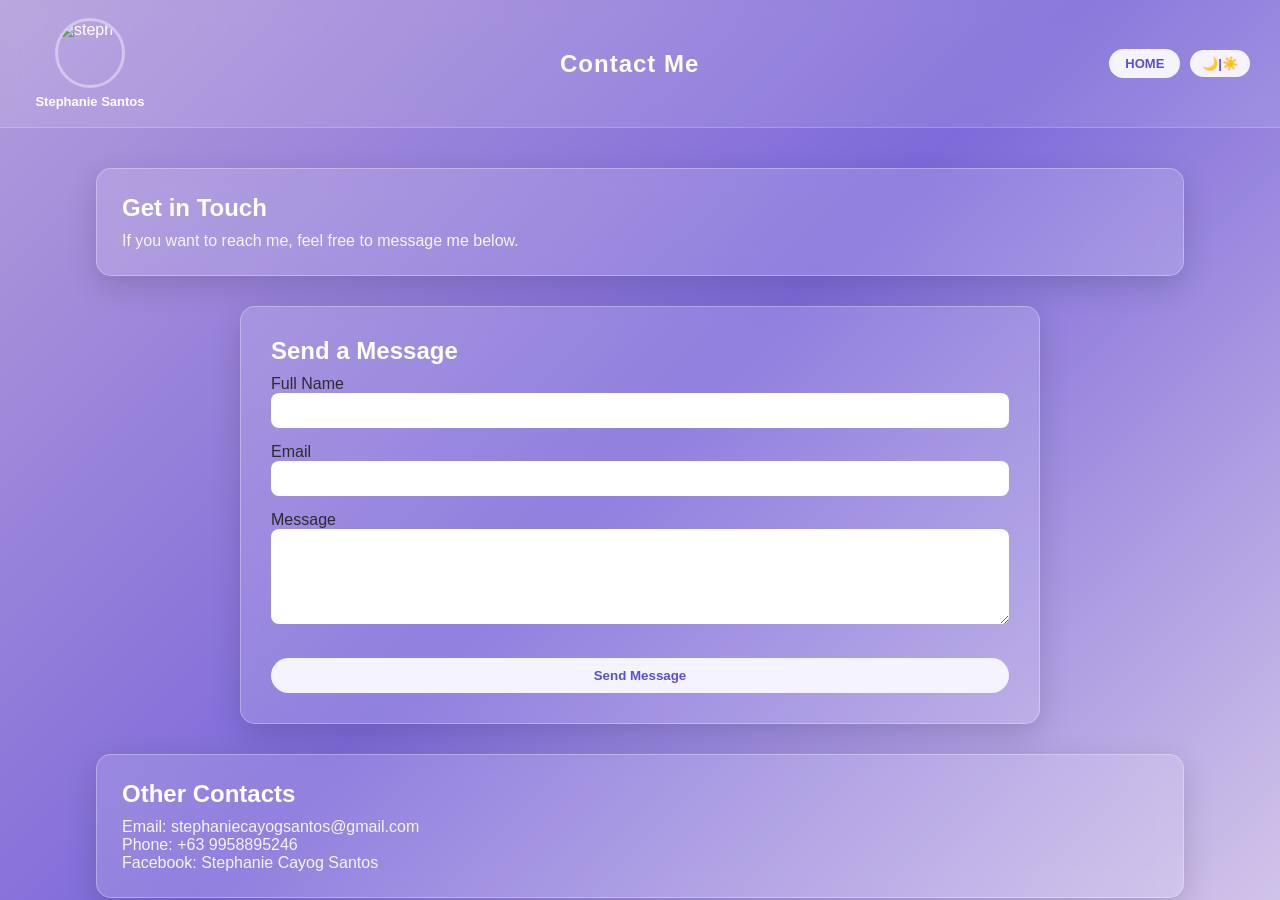
==== contact.html @ 36067a89 "Add files via upload" ====
<!DOCTYPE html>
<html lang="en">
<head>
<meta charset="UTF-8">
<title>Contact | Stephanie Santos</title>
<link rel="stylesheet" href="style.css">
<script src="controller.js" defer></script>
</head>

<body>

<header>
  <!-- LEFT: photo + name -->
  <div class="header-left">
    <img src="images/steph.jpg" alt="steph">
    <p>Stephanie Santos</p>
  </div>
 
  <!-- CENTER: title -->
  <div class="header-center">
    <h1>Contact Me</h1>
  </div>
 
  <!-- RIGHT: buttons -->
  <div class="header-right">
    <a href="index.html" id="homeBtn">HOME</a>
    <button id="logoutBtn" style="display:none;">LOGOUT</button>
    <button id="darkToggle">🌙|☀️</button>
  </div>
</header>

<div class="container">

<div class="card">
    <h2>Get in Touch</h2>
    <p>If you want to reach me, feel free to message me below.</p>
</div>

<div class="card contact-form">
    <h2>Send a Message</h2>

    <label>Full Name</label>
    <input type="text" id="contactName">

    <label>Email</label>
    <input type="email" id="contactEmail">

    <label>Message</label>
    <textarea id="contactMessage" rows="5"></textarea>

    <button onclick="submitContact()">Send Message</button>

    <div id="formMessage"></div>
</div>

<div class="card">
    <h2>Other Contacts</h2>
    <p>Email: stephaniecayogsantos@gmail.com</p>
    <p>Phone: +63 9958895246</p>
    <p>Facebook: Stephanie Cayog Santos</p>
</div>

</div>

</body>
</html>
---- style.css ----
/* ===== RESET ===== */
*{
  margin:0;
  padding:0;
  box-sizing:border-box;
  font-family: 'Segoe UI', Tahoma, Geneva, Verdana, sans-serif;
}

/* ===== BODY (IMPROVED LIGHT MODE) ===== */
body{
  background: linear-gradient(135deg, #b39ddb, #7e6ad9, #d1c4e9);
  min-height:100vh;
  color:#2c2c2c;
}

/* ===== HEADER ===== */
header {
  display: flex;
  flex-direction: row;
  align-items: center;
  justify-content: space-between;

  background: rgba(255,255,255,0.10);
  backdrop-filter: blur(10px);

  padding: 18px 30px;
  border-bottom: 1px solid rgba(255,255,255,0.2);
  color: white;
}

/* LEFT — photo + name */
.header-left {
  display: flex;
  flex-direction: column;
  align-items: center;
  gap: 6px;
  min-width: 120px;
}

.header-left img {
  width: 70px;
  height: 70px;
  border-radius: 50%;
  border: 3px solid rgba(255,255,255,0.4);
}

.header-left p {
  font-weight: bold;
  font-size: 13px;
  color: white;
  margin: 0;
}

/* CENTER — title */
.header-center {
  flex: 1;
  text-align: center;
}

.header-center h1 {
  font-size: 24px;
  color: white;
  letter-spacing: 1px;
}

/* RIGHT — buttons */
.header-right {
  display: flex;
  flex-direction: row;
  align-items: center;
  gap: 10px;
  min-width: 120px;
  justify-content: flex-end;
}


/* ===== SMALL HEADER BUTTONS ===== */
#registerBtn,
#logoutBtn,
#homeBtn,
#darkToggle {
  width: auto;
  padding: 7px 16px;
  font-size: 13px;
  border-radius: 15px;
  border: none;
  cursor: pointer;
  margin: 0;
  display: inline-block;

  background: #f5f3ff;
  color: #5a4fcf;
  font-weight: bold;
  transition: 0.3s;
  text-decoration: none;
}

#registerBtn:hover,
#logoutBtn:hover,
#homeBtn:hover,
#darkToggle:hover {
  background: #d1c4e9;
}

/* ===== CONTAINER ===== */
.container{
  width:85%;
  margin:40px auto;
  text-align:center;
}

/* TITLE */
.container h1{
  color:white;
  margin-bottom:20px;
}

/* ===== CARD ===== */
.card{
  background: rgba(255,255,255,0.15);
  backdrop-filter: blur(12px);

  padding:25px;
  margin-bottom:20px;
  border-radius:15px;

  box-shadow:0 10px 30px rgba(0,0,0,0.15);
  border:1px solid rgba(255,255,255,0.3);

  text-align:left;
  transition:0.3s;
}

.card:hover{
  transform: translateY(-5px);
}

/* CARD TITLE */
.card h2{
  color:white;
  margin-bottom:10px;
}

/* TEXT */
.card p{
  color:#f5f5f5;
}

/* LINKS */
.card a{
  display:inline-block;
  margin-top:10px;
  padding:8px 15px;

  background:#f5f3ff;
  color:#5a4fcf;

  text-decoration:none;
  border-radius:20px;
  font-weight:bold;
  transition:0.3s;
}

.card a:hover{
  background:#d1c4e9;
}

.link-btn{
  display:block;
  text-align:center;
  margin-top:10px;
  color:#fff;
  text-decoration:none;
  font-weight:bold;
}

.link-btn:hover{
  text-decoration:underline;
}

/* ===== LOGIN / REGISTER ===== */
.login-container{
  width:350px;
  margin:80px auto;

  background: rgba(255,255,255,0.15);
  backdrop-filter: blur(12px);

  padding:30px;
  border-radius:15px;

  box-shadow:0 10px 30px rgba(0,0,0,0.15);
}

#registerBtn{
  display:inline-block;
  text-align:center;
}

/* TITLE */
.login-container h1{
  text-align:center;
  margin-bottom:20px;
  color:white;
}

/* LABEL */
.login-container label{
  display:block;
  margin-top:10px;
  font-weight:bold;
  color:white;
}

/* INPUT */
.login-container input{
  width:100%;
  padding:10px;
  margin-top:5px;
  margin-bottom:10px;

  border:none;
  border-radius:8px;
  outline:none;
}

/* PASSWORD BOX */
.password-box{
  display:flex;
  align-items:center;
  gap:10px;
}

/* SHOW BUTTON */
.show-btn{
  font-size:12px;
  cursor:pointer;
  color:white;
}

/* BUTTON */
button{
  width:100%;
  padding:10px;
  margin-top:15px;

  background:#f5f3ff;
  color:#5a4fcf;

  border:none;
  border-radius:20px;
  font-weight:bold;
  cursor:pointer;
  transition:0.3s;
}

button:hover{
  background:#d1c4e9;
}

/* DARK TOGGLE (SMALL) */
#darkToggle{
  width:auto;
  padding:6px 12px;
  font-size:13px;
  margin:10px auto;
  display:block;
}

/* MESSAGE BOX */
.message-box{
  margin-top:15px;
  padding:10px;
  border-radius:8px;
  font-size:14px;
  text-align:center;
}

/* ===== CONTACT FORM ===== */
.contact-form {
  background: rgba(255,255,255,0.15);
  backdrop-filter: blur(10px);

  padding: 30px;
  max-width: 800px;
  margin: 30px auto;
  border-radius: 15px;
}

.contact-form input,
.contact-form textarea{
  width:100%;
  padding:10px;
  margin-bottom:15px;
  border:none;
  border-radius:8px;
  outline:none;
}

/* ===== DARK MODE ===== */
body.dark-mode{
  background: linear-gradient(135deg, #0f0c29, #302b63, #24243e);
  color:#f5f5f5;
}

body.dark-mode header{
  background: rgba(0,0,0,0.3);
}

body.dark-mode .card,
body.dark-mode .login-container,
body.dark-mode .contact-form{
  background: rgba(0,0,0,0.4);
  border:1px solid rgba(255,255,255,0.1);
}

body.dark-mode .card p{
  color:#ddd;
}

body.dark-mode button,
body.dark-mode .card a{
  background:#8675A9;
  color:white;
}

body.dark-mode button:hover,
body.dark-mode .card a:hover{
  background:#C3AED6;
  color:black;
}

/* ===== RESPONSIVE ===== */
@media(max-width:768px){
  .container{
    width:95%;
  }

  .login-container{
    width:90%;
  }
}
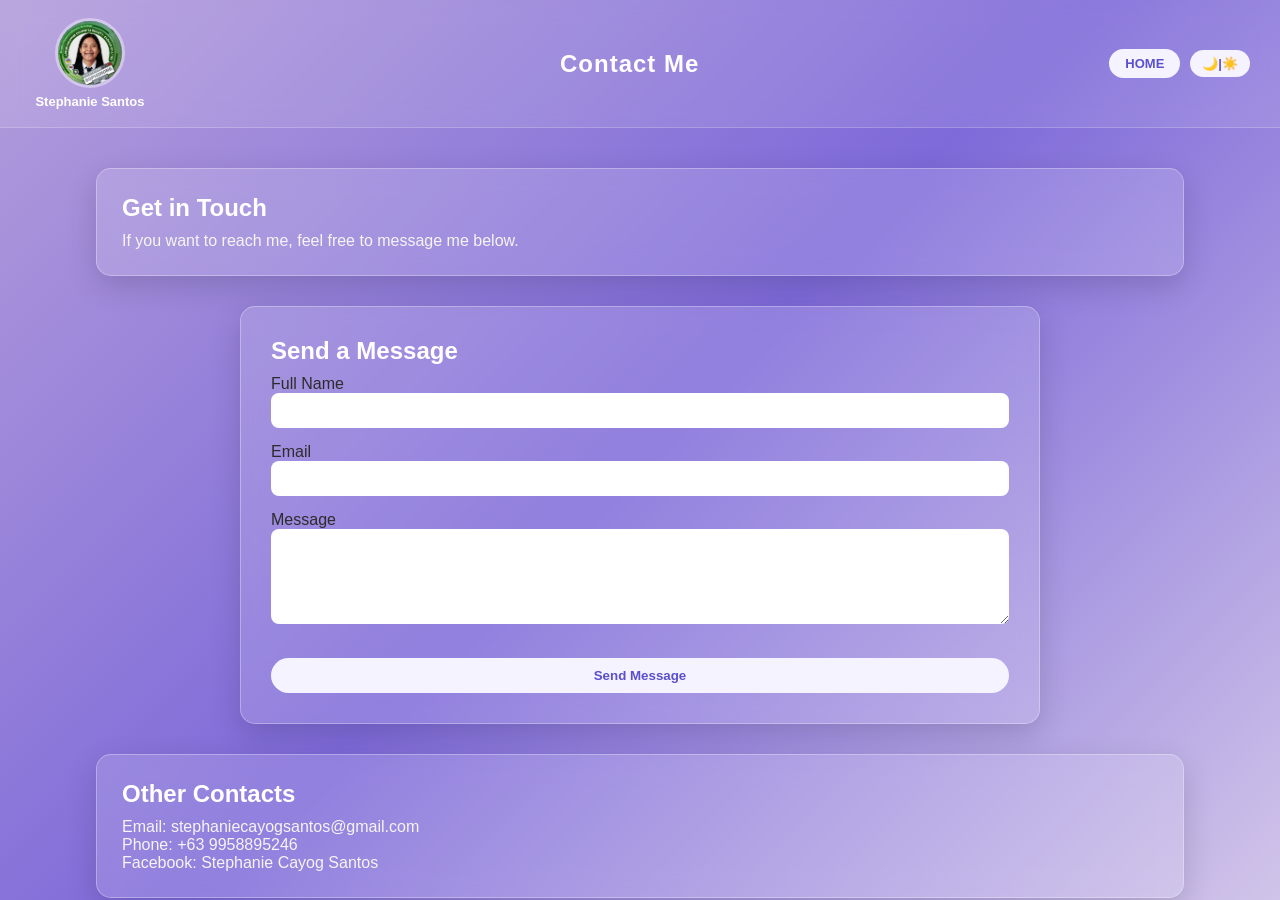
==== commit c81864b6: "Update contact.html" ====
--- a/contact.html
+++ b/contact.html
@@ -2,6 +2,32 @@
 <html lang="en">
 <head>
 <meta charset="UTF-8">
+  <!-- Content Security Policy (basic safe setup) -->
+<meta http-equiv="Content-Security-Policy" content="
+default-src 'self';
+img-src 'self' data: https:;
+script-src 'self' 'unsafe-inline' https:;
+style-src 'self' 'unsafe-inline' https:;
+font-src 'self' https:;
+connect-src 'self' https:;
+">
+
+<!-- X-Content-Type-Options (NOT fully fixable via meta, but included for completeness) -->
+<meta http-equiv="X-Content-Type-Options" content="nosniff">
+
+<!-- Referrer Policy -->
+<meta name="referrer" content="no-referrer-when-downgrade">
+
+<!-- Permissions Policy (limited support in meta, but helps a bit) -->
+<meta http-equiv="Permissions-Policy" content="
+geolocation=(),
+camera=(),
+microphone=(),
+fullscreen=(self)
+">
+
+<!-- Basic security hint -->
+<meta name="viewport" content="width=device-width, initial-scale=1.0">
 <title>Contact | Stephanie Santos</title>
 <link rel="stylesheet" href="style.css">
 <script src="controller.js" defer></script>
@@ -63,4 +89,4 @@
 </div>
 
 </body>
-</html>+</html>
